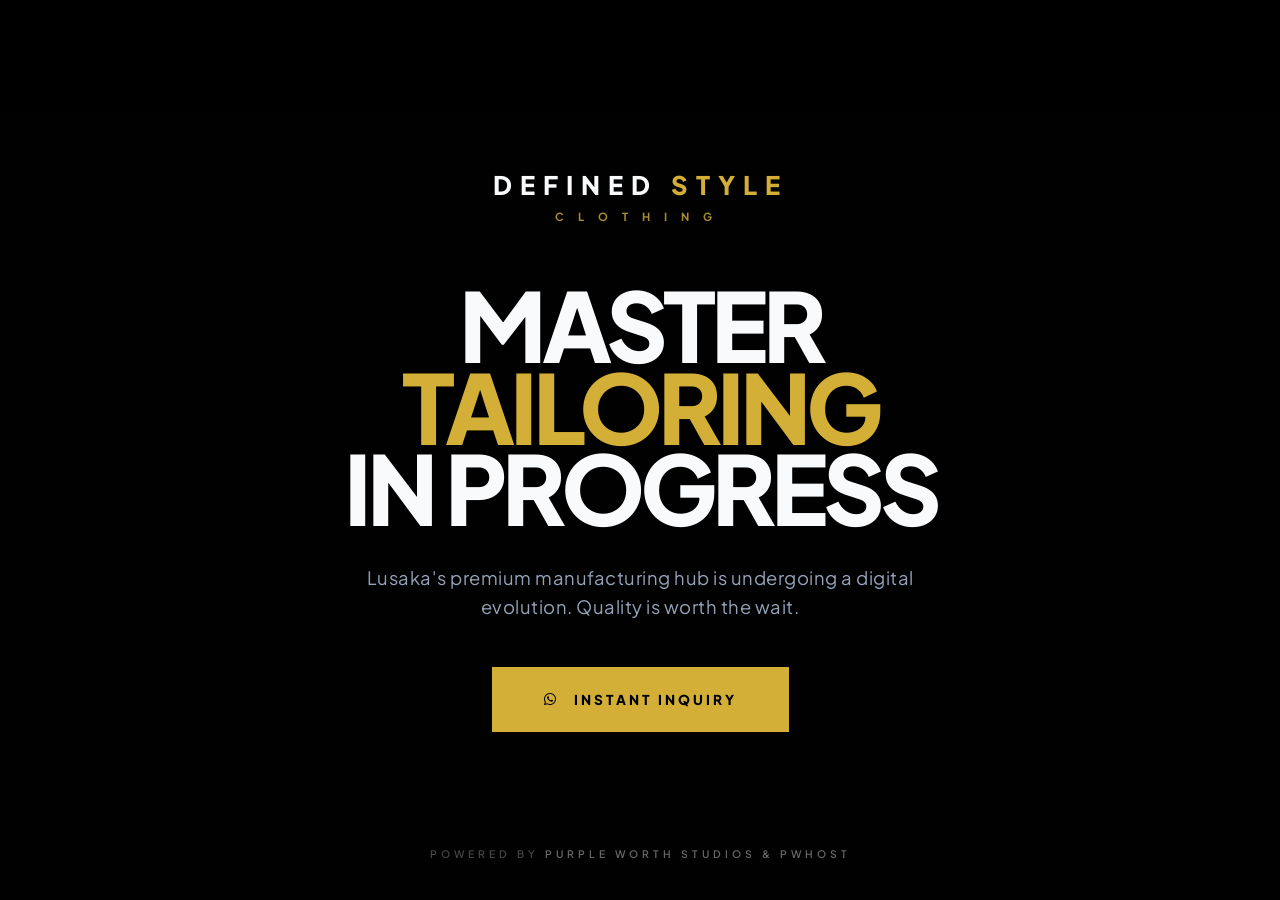
==== index.html @ 93f9aa26 "Launch Coming Soon Page" ====
<!DOCTYPE html>
<html lang="en">
<head>
    <meta charset="UTF-8">
    <meta name="viewport" content="width=device-width, initial-scale=1.0">
    <title>Defined Style Clothing | Industrial Tailoring & Branding</title>
    
    <link href="https://fonts.googleapis.com/css2?family=Plus+Jakarta+Sans:wght@400;700;800&display=swap" rel="stylesheet">
    
    <link rel="stylesheet" href="https://cdnjs.cloudflare.com/ajax/libs/font-awesome/6.0.0/css/all.min.css">
    
    <style>
        :root {
            --dark: #050505;
            --gold: #D4AF37;
            --text: #F8FAFC;
            --accent-red: #E11D48;
        }

        * { margin: 0; padding: 0; box-sizing: border-box; }

        body {
            background-color: var(--dark);
            color: var(--text);
            font-family: 'Plus Jakarta Sans', sans-serif;
            height: 100vh;
            display: flex;
            justify-content: center;
            align-items: center;
            text-align: center;
            position: relative;
            overflow: hidden;
        }

        /* 1. THE INDUSTRIAL BACKGROUND ENGINE */
        .industrial-bg {
            position: absolute;
            top: 0; left: 0; width: 100%; height: 100%;
            /* High-impact industrial machinery visual */
            background: 
                linear-gradient(rgba(5, 5, 5, 0.92), rgba(5, 5, 5, 0.75)), 
                url('https://images.unsplash.com/photo-1581091226825-a6a2a5aee158?q=80&w=2070&auto=format&fit=crop'); 
            background-size: cover;
            background-position: center;
            z-index: -2;
            filter: grayscale(100%) contrast(110%);
            animation: panEffect 30s infinite alternate linear;
        }

        /* Subtle Blueprint Grid Texture */
        body::after {
            content: "";
            position: absolute;
            top: 0; left: 0; width: 100%; height: 100%;
            background-image: radial-gradient(rgba(212, 175, 55, 0.15) 0.5px, transparent 0.5px);
            background-size: 40px 40px;
            z-index: -1;
            pointer-events: none;
        }

        @keyframes panEffect {
            from { transform: scale(1) translate(0, 0); }
            to { transform: scale(1.1) translate(-1%, -1%); }
        }

        /* 2. THE CONTENT BOX */
        .content { 
            padding: 40px; 
            z-index: 10; 
            max-width: 900px;
            animation: fadeIn 1.5s ease-out;
        }

        @keyframes fadeIn {
            from { opacity: 0; transform: translateY(20px); }
            to { opacity: 1; transform: translateY(0); }
        }

        /* 3. THE BRAND LOGO LOCKUP */
        .brand-header {
            margin-bottom: 60px;
            display: flex;
            flex-direction: column;
            align-items: center;
        }

        .text-logo {
            font-size: 1.6rem;
            font-weight: 800;
            letter-spacing: 8px;
            text-transform: uppercase;
            color: var(--text);
        }

        .text-logo span { color: var(--gold); }

        .sub-label {
            font-size: 0.7rem;
            letter-spacing: 14px;
            color: var(--gold);
            text-transform: uppercase;
            font-weight: 700;
            margin-top: 8px;
            opacity: 0.8;
        }

        /* 4. THE INDUSTRIAL HEADLINE */
        h1 {
            font-size: clamp(2.8rem, 11vw, 6rem);
            font-weight: 900;
            line-height: 0.85;
            letter-spacing: -5px;
            margin-bottom: 35px;
            text-transform: uppercase;
        }

        .highlight { color: var(--gold); }

        p.description {
            color: #94a3b8;
            font-size: 1.15rem;
            margin-bottom: 45px;
            max-width: 550px;
            margin-inline: auto;
            letter-spacing: 0.5px;
            line-height: 1.6;
        }

        /* 5. THE CTA BUTTON */
        .btn-whatsapp {
            padding: 22px 50px;
            background-color: var(--gold);
            color: #000;
            text-decoration: none;
            font-weight: 900;
            text-transform: uppercase;
            letter-spacing: 3px;
            font-size: 0.85rem;
            display: inline-flex;
            align-items: center;
            gap: 15px;
            transition: 0.4s cubic-bezier(0.2, 1, 0.3, 1);
            border: 2px solid var(--gold);
        }

        .btn-whatsapp:hover {
            transform: translateY(-10px);
            background-color: transparent;
            color: var(--gold);
            box-shadow: 0 20px 40px rgba(212, 175, 55, 0.15);
        }

        /* FOOTER CREDIT */
        .footer-tag {
            position: absolute;
            bottom: 40px;
            font-size: 0.65rem;
            color: #444;
            letter-spacing: 4px;
            text-transform: uppercase;
            font-weight: 600;
        }

        .footer-tag span { color: #666; }
    </style>
</head>
<body>

    <div class="industrial-bg"></div>

    <div class="content">
        <div class="brand-header">
            <h2 class="text-logo">DEFINED <span>STYLE</span></h2>
            <p class="sub-label">CLOTHING</p>
        </div>
        
        <h1>MASTER <br> <span class="highlight">TAILORING</span> <br> IN PROGRESS</h1>
        
        <p class="description">
            Lusaka's premium manufacturing hub is undergoing a digital evolution. 
            Quality is worth the wait.
        </p>
        
        <a href="https://wa.me/260974373245?text=Hello%20DSC,%20I%20am%20inquiring%20about%20your%20manufacturing%20services." class="btn-whatsapp">
            <i class="fab fa-whatsapp"></i> Instant Inquiry
        </a>
    </div>

    <p class="footer-tag">Powered by <span>Purple Worth Studios & Pwhost</span></p>

</body>
</html>
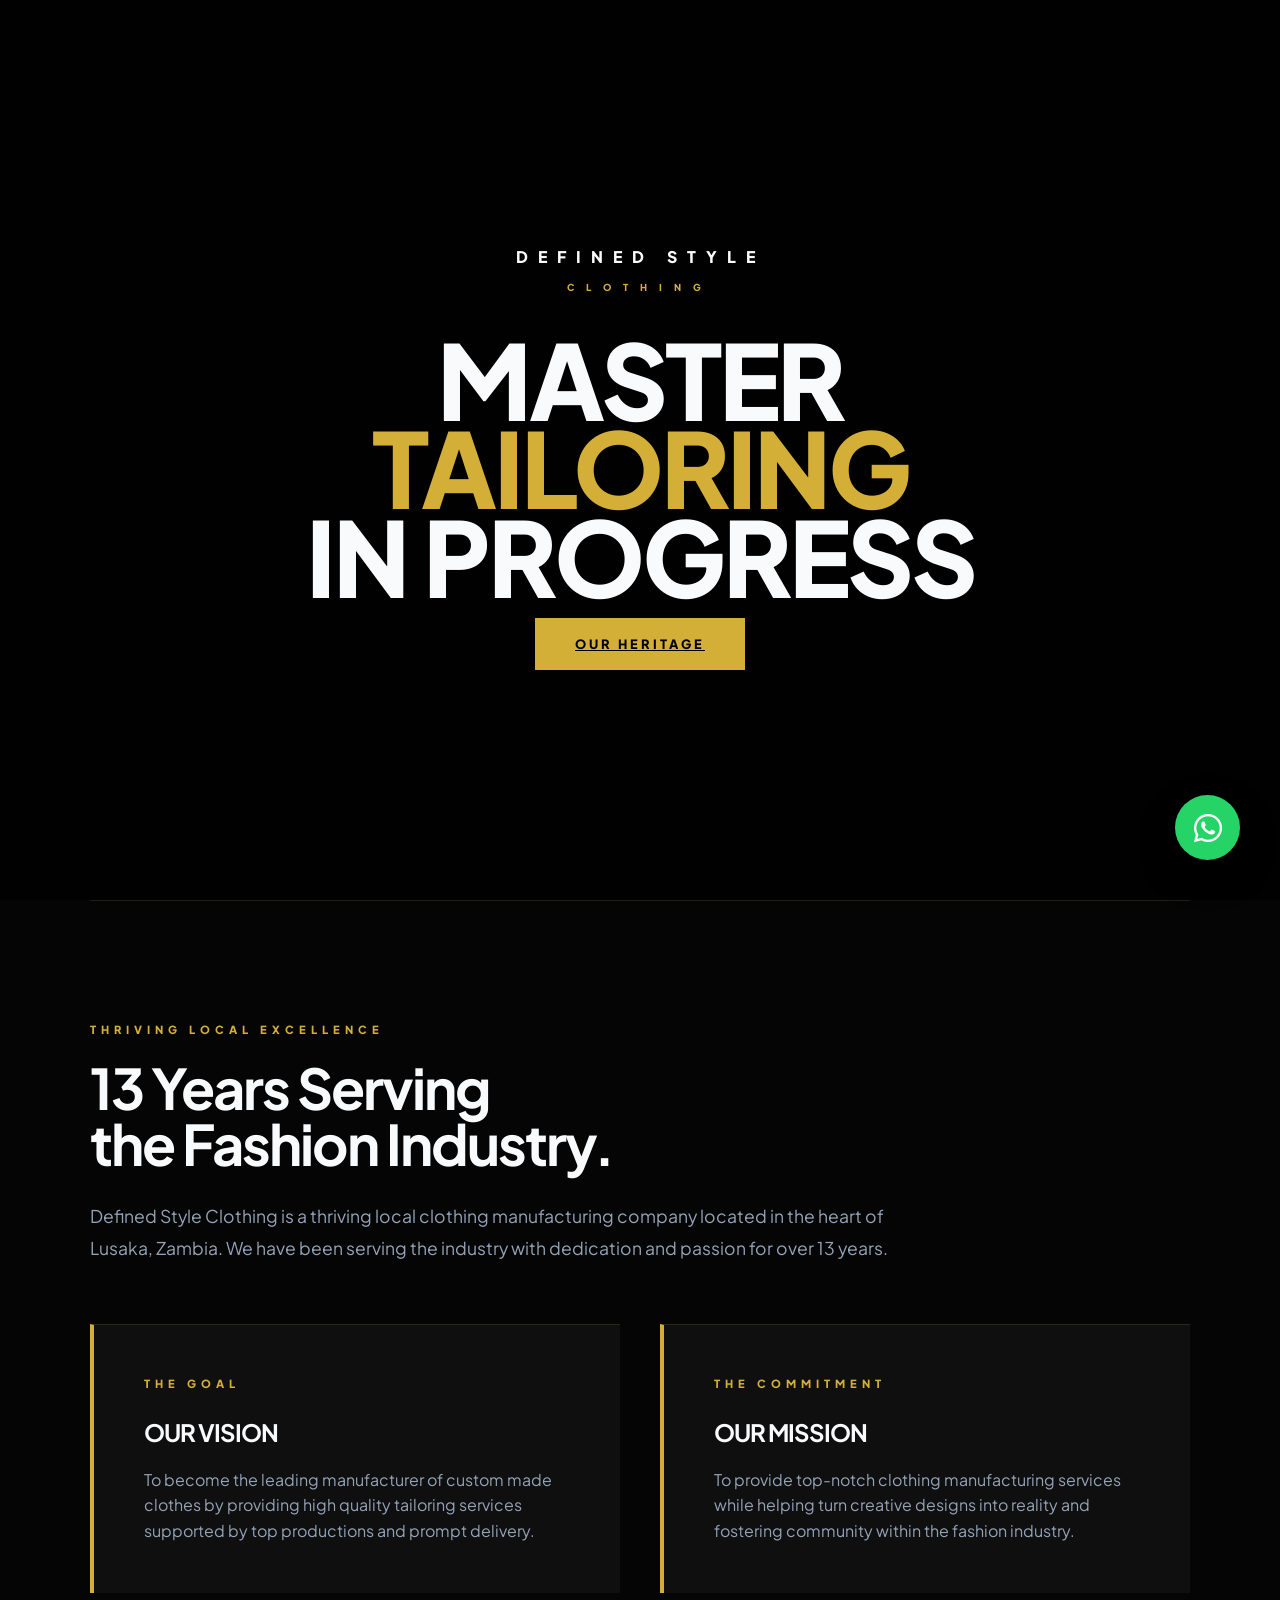
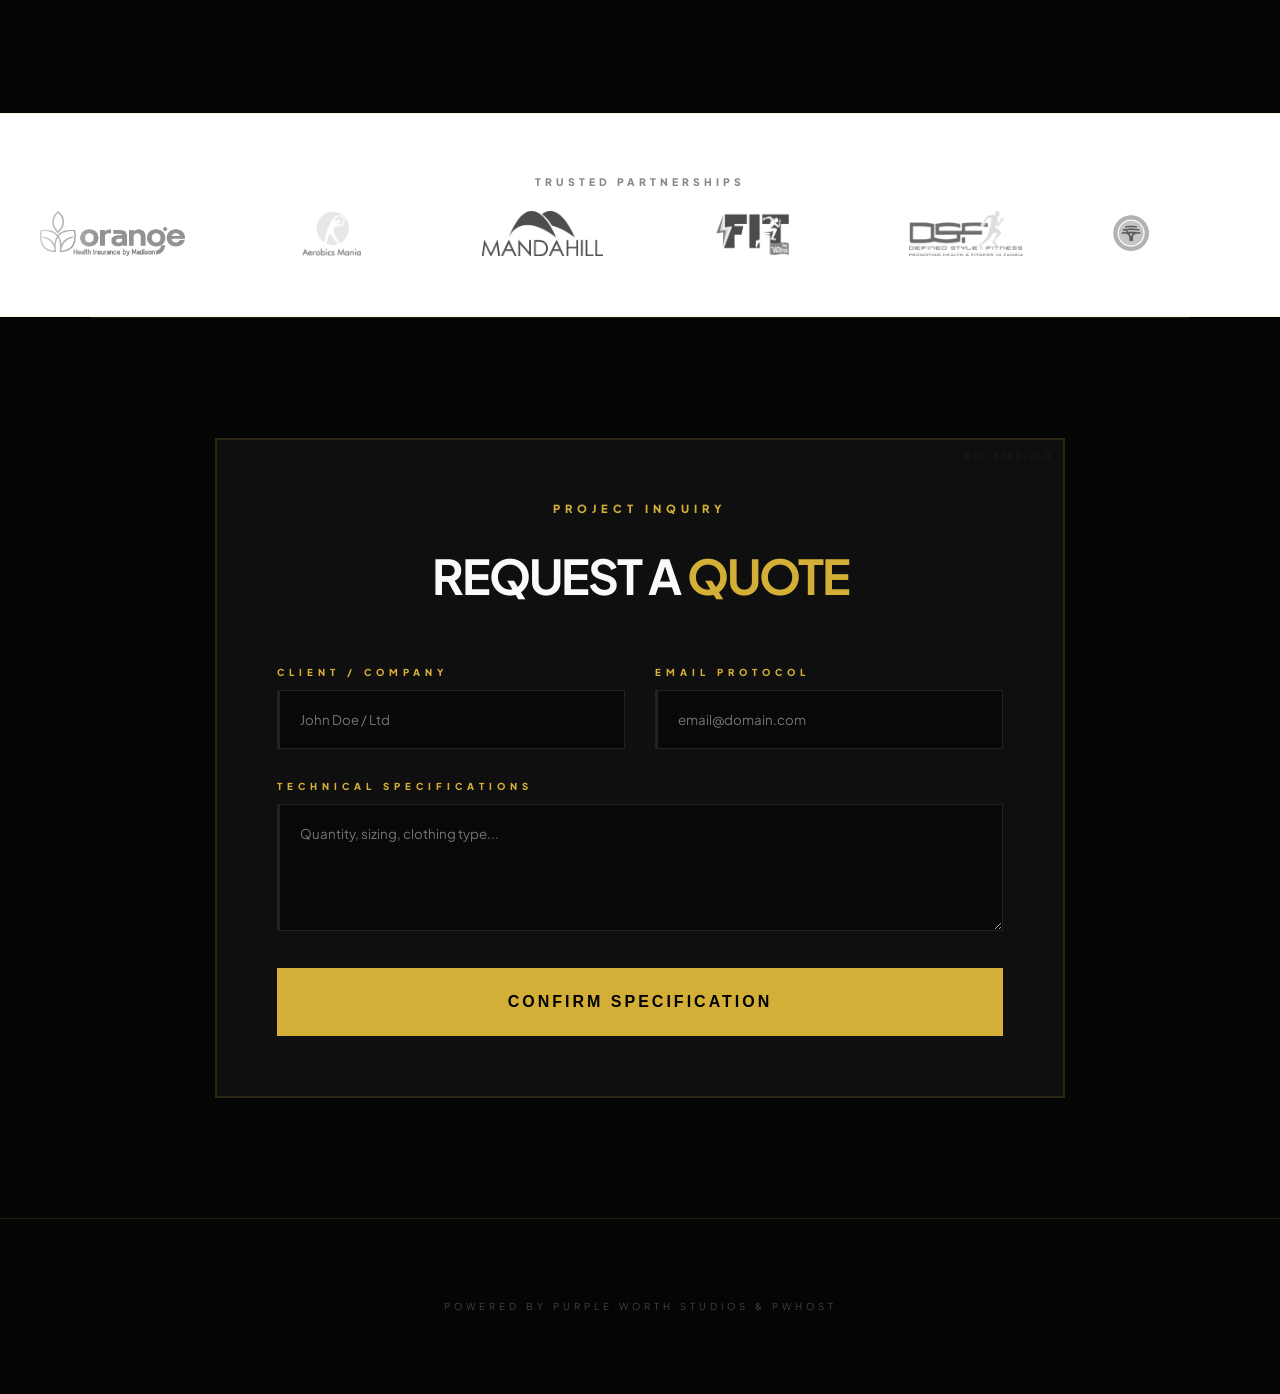
==== commit 4072aa77: "Finalized premium hero, white logo marquee, and responsive form" ====
--- a/index.html
+++ b/index.html
@@ -12,181 +12,192 @@
     <style>
         :root {
             --dark: #050505;
+            --surface: #0f0f0f;
             --gold: #D4AF37;
             --text: #F8FAFC;
-            --accent-red: #E11D48;
-        }
-
-        * { margin: 0; padding: 0; box-sizing: border-box; }
-
-        body {
-            background-color: var(--dark);
-            color: var(--text);
-            font-family: 'Plus Jakarta Sans', sans-serif;
-            height: 100vh;
-            display: flex;
-            justify-content: center;
-            align-items: center;
-            text-align: center;
+            --border: rgba(212, 175, 55, 0.15);
+        }
+
+        /* --- RESET & BASE --- */
+        * { margin: 0; padding: 0; box-sizing: border-box; scroll-behavior: smooth; }
+        body { 
+            background-color: var(--dark); 
+            color: var(--text); 
+            font-family: 'Plus Jakarta Sans', sans-serif; 
+            line-height: 1.6; 
+            overflow-x: hidden; 
+        }
+
+        .container { width: 90%; max-width: 1100px; margin: 0 auto; }
+
+        /* --- PREMIUM HERO --- */
+        .hero { 
+            height: 100vh; 
+            display: flex; 
+            justify-content: center; 
+            align-items: center; 
+            text-align: center; 
+            position: relative; 
+            overflow: hidden;
+            padding: 20px;
+        }
+
+        .industrial-bg { 
+            position: absolute; top: 0; left: 0; width: 100%; height: 100%; 
+            background: linear-gradient(rgba(5, 5, 5, 0.85), rgba(5, 5, 5, 0.75)), 
+                        url('https://images.unsplash.com/photo-1581091226825-a6a2a5aee158?q=80&w=2070&auto=format&fit=crop'); 
+            background-size: cover; background-position: center; z-index: -2; 
+            filter: grayscale(100%) contrast(120%);
+            animation: panEffect 20s infinite alternate linear;
+        }
+
+        @keyframes panEffect { from { transform: scale(1); } to { transform: scale(1.1); } }
+
+        .hero::after {
+            content: ""; position: absolute; top: 0; left: 0; width: 100%; height: 100%;
+            background-image: radial-gradient(rgba(212, 175, 55, 0.1) 0.5px, transparent 0.5px);
+            background-size: 30px 30px; z-index: -1;
+        }
+
+        .hero h1 { 
+            font-size: clamp(2.8rem, 12vw, 6.5rem); 
+            font-weight: 900; letter-spacing: -3px; line-height: 0.85; text-transform: uppercase; margin-bottom: 30px; 
+        }
+
+        /* --- SECTIONS --- */
+        .section { padding: clamp(80px, 15vh, 120px) 0; border-top: 1px solid var(--border); }
+        .gold-tag { color: var(--gold); font-weight: 800; letter-spacing: 5px; text-transform: uppercase; font-size: 0.7rem; display: block; margin-bottom: 20px; }
+
+        /* --- VISION CARDS --- */
+        .vision-grid { display: grid; grid-template-columns: repeat(auto-fit, minmax(300px, 1fr)); gap: 40px; margin-top: 60px; }
+        .vision-card { background: var(--surface); padding: 50px; border-left: 4px solid var(--gold); border-top: 1px solid var(--border); }
+        .vision-card h3 { font-size: 1.5rem; text-transform: uppercase; margin-bottom: 15px; letter-spacing: -1px; }
+
+        /* --- WHITE INFINITE SCROLL STRIP --- */
+        .client-strip { 
+            padding: 60px 0; 
+            background: #FFFFFF; 
+            border-top: 1px solid var(--border);
+            border-bottom: 1px solid var(--border);
+            overflow: hidden; 
             position: relative;
-            overflow: hidden;
-        }
-
-        /* 1. THE INDUSTRIAL BACKGROUND ENGINE */
-        .industrial-bg {
-            position: absolute;
-            top: 0; left: 0; width: 100%; height: 100%;
-            /* High-impact industrial machinery visual */
-            background: 
-                linear-gradient(rgba(5, 5, 5, 0.92), rgba(5, 5, 5, 0.75)), 
-                url('https://images.unsplash.com/photo-1581091226825-a6a2a5aee158?q=80&w=2070&auto=format&fit=crop'); 
-            background-size: cover;
-            background-position: center;
-            z-index: -2;
-            filter: grayscale(100%) contrast(110%);
-            animation: panEffect 30s infinite alternate linear;
-        }
-
-        /* Subtle Blueprint Grid Texture */
-        body::after {
-            content: "";
-            position: absolute;
-            top: 0; left: 0; width: 100%; height: 100%;
-            background-image: radial-gradient(rgba(212, 175, 55, 0.15) 0.5px, transparent 0.5px);
-            background-size: 40px 40px;
-            z-index: -1;
-            pointer-events: none;
-        }
-
-        @keyframes panEffect {
-            from { transform: scale(1) translate(0, 0); }
-            to { transform: scale(1.1) translate(-1%, -1%); }
-        }
-
-        /* 2. THE CONTENT BOX */
-        .content { 
-            padding: 40px; 
-            z-index: 10; 
-            max-width: 900px;
-            animation: fadeIn 1.5s ease-out;
-        }
-
-        @keyframes fadeIn {
-            from { opacity: 0; transform: translateY(20px); }
-            to { opacity: 1; transform: translateY(0); }
-        }
-
-        /* 3. THE BRAND LOGO LOCKUP */
-        .brand-header {
-            margin-bottom: 60px;
-            display: flex;
-            flex-direction: column;
-            align-items: center;
-        }
-
-        .text-logo {
-            font-size: 1.6rem;
-            font-weight: 800;
-            letter-spacing: 8px;
-            text-transform: uppercase;
-            color: var(--text);
-        }
-
-        .text-logo span { color: var(--gold); }
-
-        .sub-label {
-            font-size: 0.7rem;
-            letter-spacing: 14px;
-            color: var(--gold);
-            text-transform: uppercase;
-            font-weight: 700;
-            margin-top: 8px;
-            opacity: 0.8;
-        }
-
-        /* 4. THE INDUSTRIAL HEADLINE */
-        h1 {
-            font-size: clamp(2.8rem, 11vw, 6rem);
-            font-weight: 900;
-            line-height: 0.85;
-            letter-spacing: -5px;
-            margin-bottom: 35px;
-            text-transform: uppercase;
-        }
-
-        .highlight { color: var(--gold); }
-
-        p.description {
-            color: #94a3b8;
-            font-size: 1.15rem;
-            margin-bottom: 45px;
-            max-width: 550px;
-            margin-inline: auto;
-            letter-spacing: 0.5px;
-            line-height: 1.6;
-        }
-
-        /* 5. THE CTA BUTTON */
-        .btn-whatsapp {
-            padding: 22px 50px;
-            background-color: var(--gold);
-            color: #000;
-            text-decoration: none;
-            font-weight: 900;
-            text-transform: uppercase;
-            letter-spacing: 3px;
-            font-size: 0.85rem;
-            display: inline-flex;
-            align-items: center;
-            gap: 15px;
-            transition: 0.4s cubic-bezier(0.2, 1, 0.3, 1);
-            border: 2px solid var(--gold);
-        }
-
-        .btn-whatsapp:hover {
-            transform: translateY(-10px);
-            background-color: transparent;
-            color: var(--gold);
-            box-shadow: 0 20px 40px rgba(212, 175, 55, 0.15);
-        }
-
-        /* FOOTER CREDIT */
-        .footer-tag {
-            position: absolute;
-            bottom: 40px;
-            font-size: 0.65rem;
-            color: #444;
-            letter-spacing: 4px;
-            text-transform: uppercase;
-            font-weight: 600;
-        }
-
-        .footer-tag span { color: #666; }
+        }
+
+        .client-strip::before, .client-strip::after {
+            content: ""; position: absolute; top: 0; width: 100px; height: 100%; z-index: 2; pointer-events: none;
+        }
+        .client-strip::before { left: 0; background: linear-gradient(to right, #FFFFFF, transparent); }
+        .client-strip::after { right: 0; background: linear-gradient(to left, #FFFFFF, transparent); }
+
+        .scroll-track { display: flex; width: calc(250px * 8); animation: scroll 25s linear infinite; align-items: center; }
+        .scroll-track img { height: 45px; width: 200px; object-fit: contain; margin: 0 40px; filter: grayscale(100%) opacity(0.7); transition: 0.3s ease; }
+        .scroll-track img:hover { filter: grayscale(0%) opacity(1); transform: scale(1.1); }
+
+        @keyframes scroll {
+            0% { transform: translateX(0); }
+            100% { transform: translateX(calc(-250px * 4)); }
+        }
+
+        /* --- THE ELITE FORM --- */
+        .form-card { background: var(--surface); padding: clamp(30px, 5vw, 60px); border: 2px solid var(--border); max-width: 850px; margin: 0 auto; position: relative; }
+        .form-grid { display: grid; grid-template-columns: repeat(auto-fit, minmax(280px, 1fr)); gap: 30px; margin-bottom: 30px; }
+        
+        input, textarea { width: 100%; background: #080808; border: 1px solid #222; border-left: 3px solid #222; padding: 20px; color: white; font-family: inherit; transition: 0.3s; outline: none; }
+        input:focus, textarea:focus { border-left-color: var(--gold); background: #111; }
+
+        .btn-gold { width: 100%; padding: 25px; background: var(--gold); color: #000; font-weight: 900; text-transform: uppercase; border: none; cursor: pointer; letter-spacing: 3px; font-size: 1rem; transition: 0.3s; }
+        .btn-gold:hover { background: #fff; transform: translateY(-5px); }
+
+        /* --- FLOATING ELEMENTS --- */
+        .whatsapp-float { position: fixed; bottom: 40px; right: 40px; background: #25d366; color: white; width: 65px; height: 65px; border-radius: 50%; display: flex; justify-content: center; align-items: center; font-size: 32px; z-index: 100; box-shadow: 0 15px 35px rgba(0,0,0,0.4); text-decoration: none; }
+
+        @media (max-width: 768px) {
+            .hero h1 { letter-spacing: -1px; }
+            .whatsapp-float { bottom: 20px; right: 20px; width: 55px; height: 55px; font-size: 26px; }
+            .client-strip::before, .client-strip::after { width: 50px; }
+        }
     </style>
 </head>
 <body>
 
-    <div class="industrial-bg"></div>
-
-    <div class="content">
-        <div class="brand-header">
-            <h2 class="text-logo">DEFINED <span>STYLE</span></h2>
-            <p class="sub-label">CLOTHING</p>
-        </div>
-        
-        <h1>MASTER <br> <span class="highlight">TAILORING</span> <br> IN PROGRESS</h1>
-        
-        <p class="description">
-            Lusaka's premium manufacturing hub is undergoing a digital evolution. 
-            Quality is worth the wait.
-        </p>
-        
-        <a href="https://wa.me/260974373245?text=Hello%20DSC,%20I%20am%20inquiring%20about%20your%20manufacturing%20services." class="btn-whatsapp">
-            <i class="fab fa-whatsapp"></i> Instant Inquiry
-        </a>
+    <a href="https://wa.me/260974373245" class="whatsapp-float" target="_blank"><i class="fab fa-whatsapp"></i></a>
+
+    <header class="hero">
+        <div class="industrial-bg"></div>
+        <div class="hero-content">
+            <div style="font-weight: 800; letter-spacing: 10px; text-transform: uppercase; margin-bottom: 10px;">DEFINED <span>STYLE</span></div>
+            <p style="letter-spacing: 12px; font-size: 0.6rem; color: var(--gold); margin-bottom: 40px; font-weight: 800;">CLOTHING</p>
+            <h1>MASTER <br> <span style="color:var(--gold)">TAILORING</span> <br> IN PROGRESS</h1>
+            <a href="#about" class="btn-gold" style="width: auto; padding: 18px 40px; font-size: 0.8rem;">Our Heritage</a>
+        </div>
+    </header>
+
+    <section id="about" class="section container">
+        <div style="max-width: 850px;">
+            <span class="gold-tag">Thriving Local Excellence</span>
+            <h2 style="font-size: clamp(2.5rem, 8vw, 3.5rem); letter-spacing: -2px; line-height: 1; margin-bottom: 30px;">13 Years Serving <br> the Fashion Industry.</h2>
+            <p style="color: #94a3b8; font-size: 1.1rem; line-height: 1.8;">Defined Style Clothing is a thriving local clothing manufacturing company located in the heart of Lusaka, Zambia. We have been serving the industry with dedication and passion for over 13 years.</p>
+        </div>
+        <div class="vision-grid">
+            <div class="vision-card">
+                <span class="gold-tag">The Goal</span>
+                <h3>Our Vision</h3>
+                <p style="color: #94a3b8;">To become the leading manufacturer of custom made clothes by providing high quality tailoring services supported by top productions and prompt delivery.</p>
+            </div>
+            <div class="vision-card">
+                <span class="gold-tag">The Commitment</span>
+                <h3>Our Mission</h3>
+                <p style="color: #94a3b8;">To provide top-notch clothing manufacturing services while helping turn creative designs into reality and fostering community within the fashion industry.</p>
+            </div>
+        </div>
+    </section>
+
+    <div class="client-strip">
+        <span style="color: #888; text-align: center; display: block; font-size: 0.65rem; letter-spacing: 4px; text-transform: uppercase; font-weight: 800; margin-bottom: 20px;">Trusted Partnerships</span>
+        <div class="scroll-track">
+            <img src="assets/logo-orange.png" alt="ORANGE">
+            <img src="assets/logo-aerobics.png" alt="Aerobics Mania">
+            <img src="assets/logo-mandahill.png" alt="Mandahill Mall">
+            <img src="assets/logo-fitbyvatra.png" alt="Fit by Vatra">
+            <img src="assets/logo-dsf.png" alt="Defined Style Fitness">
+            <img src="assets/logo-fnb.png" alt="FNB">
+            <img src="assets/logo-zanaco.png" alt="Zanaco">
+            <img src="assets/logo-absa.png" alt="ABSA">
+            <img src="assets/logo-zma.png" alt="Zambia Medical Association">
+        </div>
     </div>
 
-    <p class="footer-tag">Powered by <span>Purple Worth Studios & Pwhost</span></p>
+    <section id="contact" class="section container">
+        <div class="form-card">
+            <div style="position: absolute; top: 10px; right: 10px; font-size: 0.5rem; color: #222; letter-spacing: 2px;">DSC-SPEC-V1.0</div>
+            <div style="text-align: center; margin-bottom: 50px;">
+                <span class="gold-tag">Project Inquiry</span>
+                <h2 style="font-size: clamp(2rem, 8vw, 3rem); letter-spacing: -2px;">REQUEST A <span style="color: var(--gold);">QUOTE</span></h2>
+            </div>
+
+            <form action="https://formspree.io/f/YOUR_ID" method="POST" onsubmit="window.open('https://wa.me/260974373245?text=Hello,%20I%20just%20sent%20a%20technical%20quote%20request.', '_blank');">
+                <div class="form-grid">
+                    <div class="input-group">
+                        <label class="gold-tag" style="margin-bottom: 10px; font-size: 0.6rem;">Client / Company</label>
+                        <input type="text" name="name" placeholder="John Doe / Ltd" required>
+                    </div>
+                    <div class="input-group">
+                        <label class="gold-tag" style="margin-bottom: 10px; font-size: 0.6rem;">Email Protocol</label>
+                        <input type="email" name="email" placeholder="email@domain.com" required>
+                    </div>
+                </div>
+                <div class="input-group" style="margin-bottom: 30px;">
+                    <label class="gold-tag" style="margin-bottom: 10px; font-size: 0.6rem;">Technical Specifications</label>
+                    <textarea name="message" rows="5" placeholder="Quantity, sizing, clothing type..." required></textarea>
+                </div>
+                <button type="submit" class="btn-gold">Confirm Specification</button>
+            </form>
+        </div>
+    </section>
+
+    <footer style="padding: 80px 0; text-align: center; font-size: 0.6rem; color: #444; letter-spacing: 4px; text-transform: uppercase; border-top: 1px solid var(--border);">
+        Powered by Purple Worth Studios & Pwhost
+    </footer>
 
 </body>
 </html>
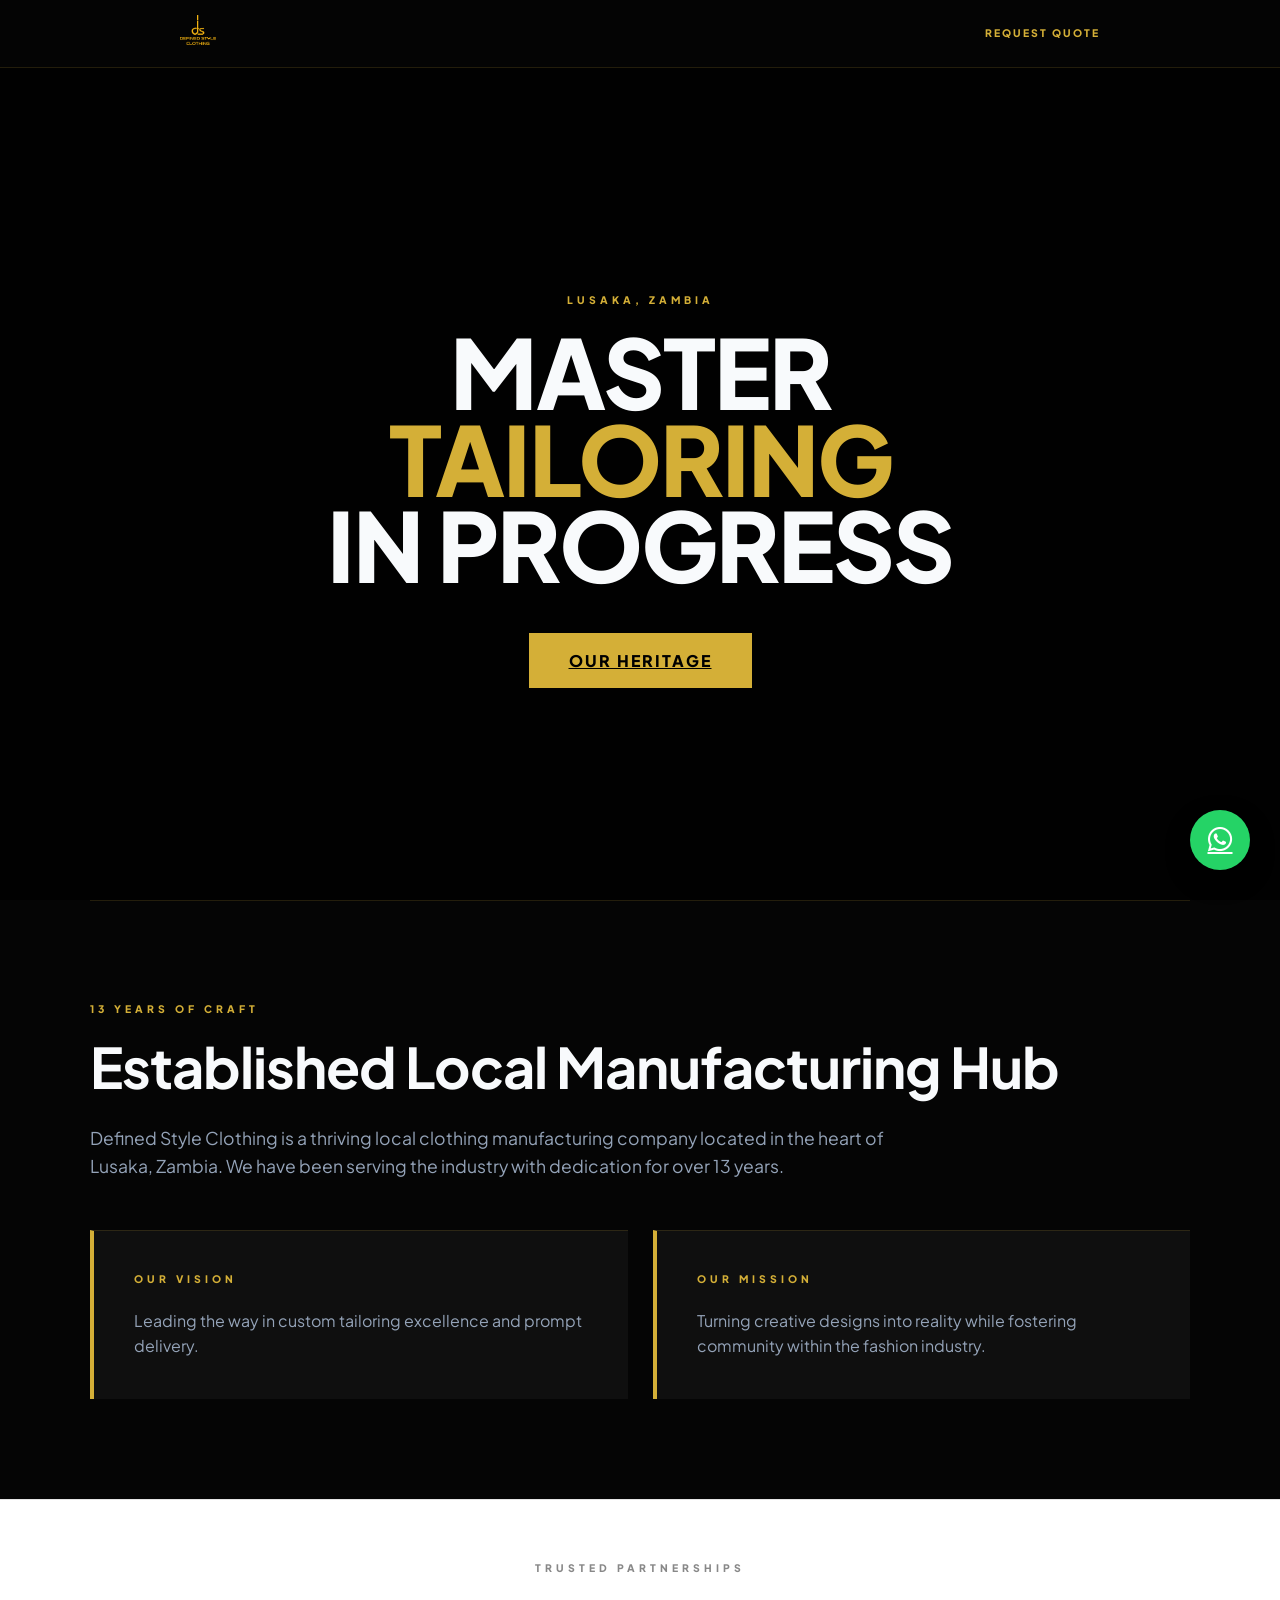
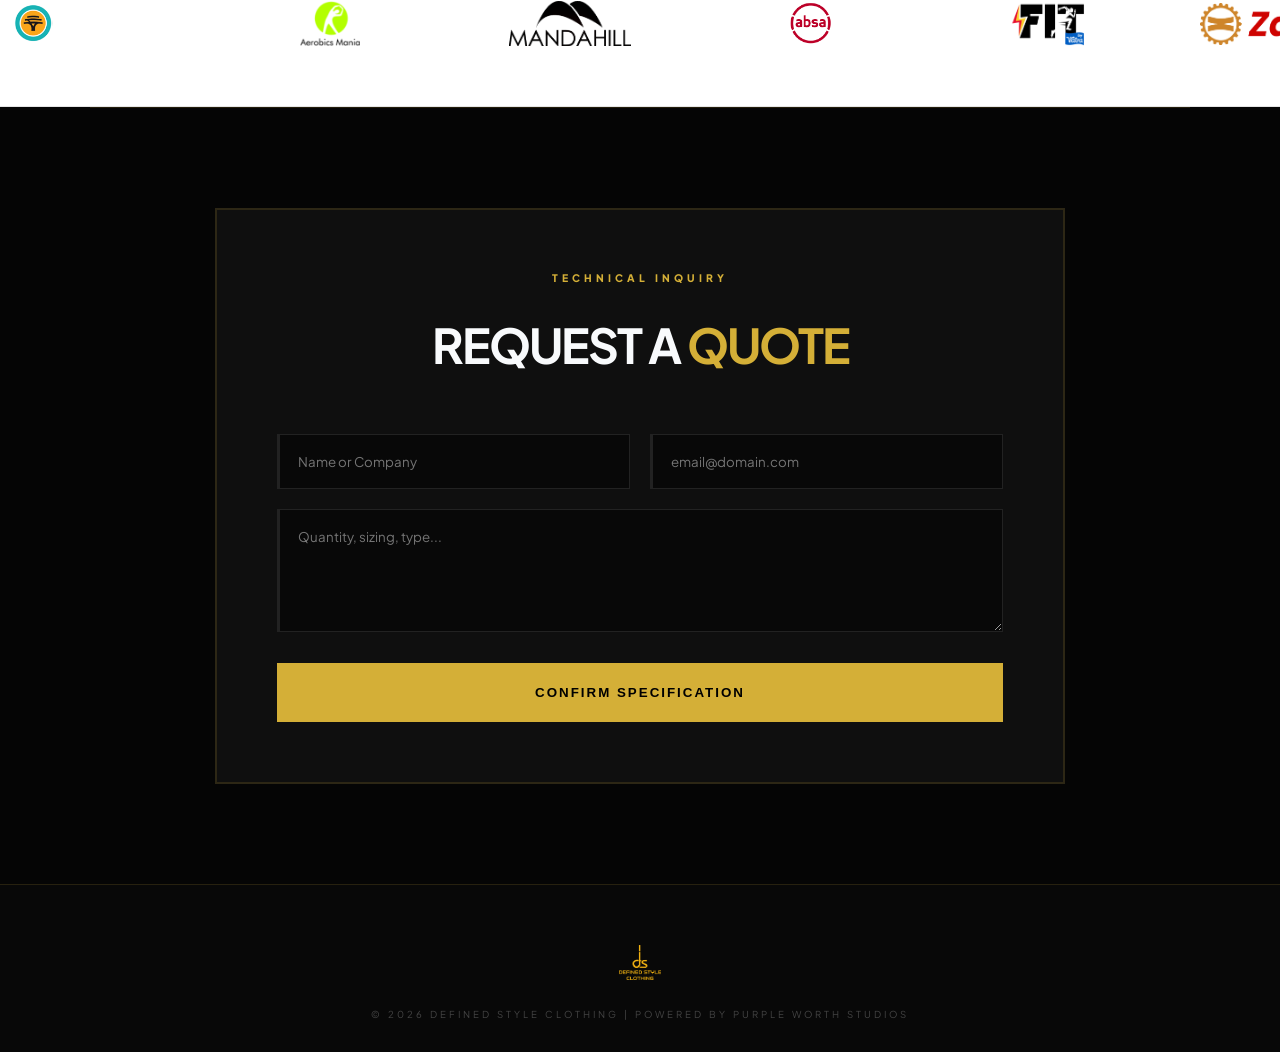
==== commit 3a493515: "Finalized premium hero, white logo marquee, and responsive form" ====
--- a/index.html
+++ b/index.html
@@ -2,23 +2,26 @@
 <html lang="en">
 <head>
     <meta charset="UTF-8">
-    <meta name="viewport" content="width=device-width, initial-scale=1.0">
+    <meta name="viewport" content="width=device-width, initial-scale=1.0, maximum-scale=1.0, user-scalable=no">
     <title>Defined Style Clothing | Industrial Tailoring & Branding</title>
     
     <link href="https://fonts.googleapis.com/css2?family=Plus+Jakarta+Sans:wght@400;700;800&display=swap" rel="stylesheet">
-    
     <link rel="stylesheet" href="https://cdnjs.cloudflare.com/ajax/libs/font-awesome/6.0.0/css/all.min.css">
     
     <style>
-        :root {
-            --dark: #050505;
-            --surface: #0f0f0f;
-            --gold: #D4AF37;
-            --text: #F8FAFC;
-            --border: rgba(212, 175, 55, 0.15);
+        :root { 
+            --dark: #050505; 
+            --surface: #0f0f0f; 
+            --gold: #D4AF37; 
+            --text: #F8FAFC; 
+            --border: rgba(212, 175, 55, 0.15); 
+            --side-pad: 7%; /* The 'Breathing Room' Variable */
+            --logo-width: 180px;
+            --logo-gap: 60px;
+            --total-logos: 8;
         }
 
-        /* --- RESET & BASE --- */
+        /* --- BASE --- */
         * { margin: 0; padding: 0; box-sizing: border-box; scroll-behavior: smooth; }
         body { 
             background-color: var(--dark); 
@@ -26,177 +29,170 @@
             font-family: 'Plus Jakarta Sans', sans-serif; 
             line-height: 1.6; 
             overflow-x: hidden; 
+            width: 100%;
         }
 
-        .container { width: 90%; max-width: 1100px; margin: 0 auto; }
-
-        /* --- PREMIUM HERO --- */
-        .hero { 
-            height: 100vh; 
-            display: flex; 
-            justify-content: center; 
-            align-items: center; 
-            text-align: center; 
-            position: relative; 
-            overflow: hidden;
-            padding: 20px;
+        .container { 
+            width: 100%; 
+            max-width: 1100px; 
+            margin: 0 auto; 
+            padding: 0 var(--side-pad); 
         }
 
+        /* --- HEADER --- */
+        nav {
+            position: fixed; top: 0; left: 0; width: 100%; z-index: 1000;
+            padding: 15px 0; background: rgba(5, 5, 5, 0.9); backdrop-filter: blur(15px);
+            border-bottom: 1px solid var(--border);
+        }
+        .nav-content { display: flex; justify-content: space-between; align-items: center; }
+        .nav-logo img { height: 30px; width: auto; }
+
+        /* --- HERO --- */
+        .hero { 
+            height: 100vh; display: flex; justify-content: center; align-items: center; text-align: center; position: relative; overflow: hidden; padding-top: 80px;
+        }
         .industrial-bg { 
             position: absolute; top: 0; left: 0; width: 100%; height: 100%; 
-            background: linear-gradient(rgba(5, 5, 5, 0.85), rgba(5, 5, 5, 0.75)), 
-                        url('https://images.unsplash.com/photo-1581091226825-a6a2a5aee158?q=80&w=2070&auto=format&fit=crop'); 
+            background: linear-gradient(rgba(5, 5, 5, 0.8), rgba(5, 5, 5, 0.7)), 
+                        url('https://images.unsplash.com/photo-1673786586360-19e8f8acb53f?q=80&w=870&auto=format&fit=crop'); 
             background-size: cover; background-position: center; z-index: -2; 
-            filter: grayscale(100%) contrast(120%);
-            animation: panEffect 20s infinite alternate linear;
+            filter: contrast(115%); animation: panEffect 25s infinite alternate ease-in-out;
         }
-
         @keyframes panEffect { from { transform: scale(1); } to { transform: scale(1.1); } }
 
-        .hero::after {
-            content: ""; position: absolute; top: 0; left: 0; width: 100%; height: 100%;
-            background-image: radial-gradient(rgba(212, 175, 55, 0.1) 0.5px, transparent 0.5px);
-            background-size: 30px 30px; z-index: -1;
-        }
-
         .hero h1 { 
-            font-size: clamp(2.8rem, 12vw, 6.5rem); 
-            font-weight: 900; letter-spacing: -3px; line-height: 0.85; text-transform: uppercase; margin-bottom: 30px; 
+            font-size: clamp(2.2rem, 10vw, 6rem); 
+            font-weight: 900; letter-spacing: -2px; line-height: 0.9; text-transform: uppercase; margin-bottom: 25px; 
         }
 
         /* --- SECTIONS --- */
-        .section { padding: clamp(80px, 15vh, 120px) 0; border-top: 1px solid var(--border); }
-        .gold-tag { color: var(--gold); font-weight: 800; letter-spacing: 5px; text-transform: uppercase; font-size: 0.7rem; display: block; margin-bottom: 20px; }
+        .section { padding: 100px 0; border-top: 1px solid var(--border); }
+        .gold-tag { color: var(--gold); font-weight: 800; letter-spacing: 4px; text-transform: uppercase; font-size: 0.65rem; display: block; margin-bottom: 20px; }
 
-        /* --- VISION CARDS --- */
-        .vision-grid { display: grid; grid-template-columns: repeat(auto-fit, minmax(300px, 1fr)); gap: 40px; margin-top: 60px; }
-        .vision-card { background: var(--surface); padding: 50px; border-left: 4px solid var(--gold); border-top: 1px solid var(--border); }
-        .vision-card h3 { font-size: 1.5rem; text-transform: uppercase; margin-bottom: 15px; letter-spacing: -1px; }
-
-        /* --- WHITE INFINITE SCROLL STRIP --- */
+        /* --- FULL-WIDTH WHITE MARQUEE --- */
         .client-strip { 
-            padding: 60px 0; 
-            background: #FFFFFF; 
-            border-top: 1px solid var(--border);
-            border-bottom: 1px solid var(--border);
-            overflow: hidden; 
-            position: relative;
+            padding: 60px 0; background: #FFFFFF; overflow: hidden; position: relative; 
+            width: 100vw; left: 50%; right: 50%; margin-left: -50vw; margin-right: -50vw;
+            border-top: 1px solid rgba(0,0,0,0.1); border-bottom: 1px solid rgba(0,0,0,0.1);
+        }
+        .scroll-track { 
+            display: flex; 
+            width: calc((var(--logo-width) + var(--logo-gap)) * (var(--total-logos) * 2)); 
+            animation: scroll 30s linear infinite; 
+            align-items: center;
+        }
+        .scroll-track img { 
+            width: var(--logo-width); margin-right: var(--logo-gap); height: 45px; object-fit: contain; flex-shrink: 0;
+        }
+        @keyframes scroll {
+            0% { transform: translateX(0); }
+            100% { transform: translateX(calc(-1 * (var(--logo-width) + var(--logo-gap)) * var(--total-logos))); }
         }
 
-        .client-strip::before, .client-strip::after {
-            content: ""; position: absolute; top: 0; width: 100px; height: 100%; z-index: 2; pointer-events: none;
-        }
-        .client-strip::before { left: 0; background: linear-gradient(to right, #FFFFFF, transparent); }
-        .client-strip::after { right: 0; background: linear-gradient(to left, #FFFFFF, transparent); }
+        /* --- CARDS & FORM --- */
+        .vision-grid { display: grid; grid-template-columns: repeat(auto-fit, minmax(280px, 1fr)); gap: 25px; margin-top: 50px; }
+        .vision-card { background: var(--surface); padding: 40px; border-left: 4px solid var(--gold); border-top: 1px solid var(--border); }
 
-        .scroll-track { display: flex; width: calc(250px * 8); animation: scroll 25s linear infinite; align-items: center; }
-        .scroll-track img { height: 45px; width: 200px; object-fit: contain; margin: 0 40px; filter: grayscale(100%) opacity(0.7); transition: 0.3s ease; }
-        .scroll-track img:hover { filter: grayscale(0%) opacity(1); transform: scale(1.1); }
+        .form-card { background: var(--surface); padding: clamp(30px, 6vw, 60px); border: 2px solid var(--border); max-width: 850px; margin: 0 auto; }
+        .form-grid { display: grid; grid-template-columns: repeat(auto-fit, minmax(240px, 1fr)); gap: 20px; margin-bottom: 20px; }
+        
+        input, textarea { width: 100%; background: #080808; border: 1px solid #222; border-left: 3px solid #222; padding: 18px; color: white; font-family: inherit; outline: none; }
+        .btn-gold { width: 100%; padding: 22px; background: var(--gold); color: #000; font-weight: 900; text-transform: uppercase; border: none; cursor: pointer; letter-spacing: 2px; }
 
-        @keyframes scroll {
-            0% { transform: translateX(0); }
-            100% { transform: translateX(calc(-250px * 4)); }
-        }
-
-        /* --- THE ELITE FORM --- */
-        .form-card { background: var(--surface); padding: clamp(30px, 5vw, 60px); border: 2px solid var(--border); max-width: 850px; margin: 0 auto; position: relative; }
-        .form-grid { display: grid; grid-template-columns: repeat(auto-fit, minmax(280px, 1fr)); gap: 30px; margin-bottom: 30px; }
-        
-        input, textarea { width: 100%; background: #080808; border: 1px solid #222; border-left: 3px solid #222; padding: 20px; color: white; font-family: inherit; transition: 0.3s; outline: none; }
-        input:focus, textarea:focus { border-left-color: var(--gold); background: #111; }
-
-        .btn-gold { width: 100%; padding: 25px; background: var(--gold); color: #000; font-weight: 900; text-transform: uppercase; border: none; cursor: pointer; letter-spacing: 3px; font-size: 1rem; transition: 0.3s; }
-        .btn-gold:hover { background: #fff; transform: translateY(-5px); }
-
-        /* --- FLOATING ELEMENTS --- */
-        .whatsapp-float { position: fixed; bottom: 40px; right: 40px; background: #25d366; color: white; width: 65px; height: 65px; border-radius: 50%; display: flex; justify-content: center; align-items: center; font-size: 32px; z-index: 100; box-shadow: 0 15px 35px rgba(0,0,0,0.4); text-decoration: none; }
+        /* --- FOOTER --- */
+        footer { background: #080808; padding: 60px 0 30px; border-top: 1px solid var(--border); text-align: center; }
+        .whatsapp-float { position: fixed; bottom: 30px; right: 30px; background: #25d366; color: white; width: 60px; height: 60px; border-radius: 50%; display: flex; justify-content: center; align-items: center; font-size: 28px; z-index: 1000; box-shadow: 0 10px 25px rgba(0,0,0,0.4); }
 
         @media (max-width: 768px) {
+            .section { padding: 80px 0; }
             .hero h1 { letter-spacing: -1px; }
-            .whatsapp-float { bottom: 20px; right: 20px; width: 55px; height: 55px; font-size: 26px; }
-            .client-strip::before, .client-strip::after { width: 50px; }
         }
     </style>
 </head>
 <body>
 
+    <nav>
+        <div class="container nav-content">
+            <div class="nav-logo"><img src="assets/logo-main.png" alt="Defined Style"></div>
+            <a href="#contact" style="color: var(--gold); text-decoration: none; font-weight: 800; font-size: 0.65rem; letter-spacing: 2px; text-transform: uppercase;">Request Quote</a>
+        </div>
+    </nav>
+
     <a href="https://wa.me/260974373245" class="whatsapp-float" target="_blank"><i class="fab fa-whatsapp"></i></a>
 
     <header class="hero">
         <div class="industrial-bg"></div>
-        <div class="hero-content">
-            <div style="font-weight: 800; letter-spacing: 10px; text-transform: uppercase; margin-bottom: 10px;">DEFINED <span>STYLE</span></div>
-            <p style="letter-spacing: 12px; font-size: 0.6rem; color: var(--gold); margin-bottom: 40px; font-weight: 800;">CLOTHING</p>
+        <div class="hero-content container">
+            <span class="gold-tag">Lusaka, Zambia</span>
             <h1>MASTER <br> <span style="color:var(--gold)">TAILORING</span> <br> IN PROGRESS</h1>
-            <a href="#about" class="btn-gold" style="width: auto; padding: 18px 40px; font-size: 0.8rem;">Our Heritage</a>
+            <a href="#about" class="btn-gold" style="width: auto; display: inline-block; padding: 15px 40px; margin-top: 20px;">Our Heritage</a>
         </div>
     </header>
 
     <section id="about" class="section container">
-        <div style="max-width: 850px;">
-            <span class="gold-tag">Thriving Local Excellence</span>
-            <h2 style="font-size: clamp(2.5rem, 8vw, 3.5rem); letter-spacing: -2px; line-height: 1; margin-bottom: 30px;">13 Years Serving <br> the Fashion Industry.</h2>
-            <p style="color: #94a3b8; font-size: 1.1rem; line-height: 1.8;">Defined Style Clothing is a thriving local clothing manufacturing company located in the heart of Lusaka, Zambia. We have been serving the industry with dedication and passion for over 13 years.</p>
-        </div>
+        <span class="gold-tag">13 Years of Craft</span>
+        <h2 style="font-size: clamp(2.2rem, 8vw, 3.5rem); letter-spacing: -1px; line-height: 1; margin-bottom: 30px;">Established Local Manufacturing Hub</h2>
+        <p style="color: #94a3b8; font-size: 1.1rem; max-width: 800px;">Defined Style Clothing is a thriving local clothing manufacturing company located in the heart of Lusaka, Zambia. We have been serving the industry with dedication for over 13 years.</p>
+        
         <div class="vision-grid">
             <div class="vision-card">
-                <span class="gold-tag">The Goal</span>
-                <h3>Our Vision</h3>
-                <p style="color: #94a3b8;">To become the leading manufacturer of custom made clothes by providing high quality tailoring services supported by top productions and prompt delivery.</p>
+                <span class="gold-tag">Our Vision</span>
+                <p style="color: #94a3b8;">Leading the way in custom tailoring excellence and prompt delivery.</p>
             </div>
             <div class="vision-card">
-                <span class="gold-tag">The Commitment</span>
-                <h3>Our Mission</h3>
-                <p style="color: #94a3b8;">To provide top-notch clothing manufacturing services while helping turn creative designs into reality and fostering community within the fashion industry.</p>
+                <span class="gold-tag">Our Mission</span>
+                <p style="color: #94a3b8;">Turning creative designs into reality while fostering community within the fashion industry.</p>
             </div>
         </div>
     </section>
 
     <div class="client-strip">
-        <span style="color: #888; text-align: center; display: block; font-size: 0.65rem; letter-spacing: 4px; text-transform: uppercase; font-weight: 800; margin-bottom: 20px;">Trusted Partnerships</span>
+        <span style="color: #888; text-align: center; display: block; font-size: 0.65rem; letter-spacing: 4px; text-transform: uppercase; font-weight: 800; margin-bottom: 25px;">Trusted Partnerships</span>
         <div class="scroll-track">
-            <img src="assets/logo-orange.png" alt="ORANGE">
-            <img src="assets/logo-aerobics.png" alt="Aerobics Mania">
-            <img src="assets/logo-mandahill.png" alt="Mandahill Mall">
-            <img src="assets/logo-fitbyvatra.png" alt="Fit by Vatra">
-            <img src="assets/logo-dsf.png" alt="Defined Style Fitness">
             <img src="assets/logo-fnb.png" alt="FNB">
+            <img src="assets/logo-aerobics.png" alt="Aerobics">
+            <img src="assets/logo-mandahill.png" alt="Mandahill">
+            <img src="assets/logo-absa.png" alt="Absa">
+            <img src="assets/logo-fitbyvatra.png" alt="Fit By Vatra">
             <img src="assets/logo-zanaco.png" alt="Zanaco">
-            <img src="assets/logo-absa.png" alt="ABSA">
-            <img src="assets/logo-zma.png" alt="Zambia Medical Association">
+            <img src="assets/logo-orange.png" alt="Orange">
+            <img src="assets/logo-mfinance.png" alt="Mfinance">
+            <img src="assets/logo-fnb.png" alt="FNB">
+            <img src="assets/logo-aerobics.png" alt="Aerobics">
+            <img src="assets/logo-mandahill.png" alt="Mandahill">
+            <img src="assets/logo-absa.png" alt="Absa">
+            <img src="assets/logo-fitbyvatra.png" alt="Fit By Vatra">
+            <img src="assets/logo-zanaco.png" alt="Zanaco">
+            <img src="assets/logo-orange.png" alt="Orange">
+            <img src="assets/logo-mfinance.png" alt="Mfinance">
         </div>
     </div>
 
     <section id="contact" class="section container">
         <div class="form-card">
-            <div style="position: absolute; top: 10px; right: 10px; font-size: 0.5rem; color: #222; letter-spacing: 2px;">DSC-SPEC-V1.0</div>
             <div style="text-align: center; margin-bottom: 50px;">
-                <span class="gold-tag">Project Inquiry</span>
+                <span class="gold-tag">Technical Inquiry</span>
                 <h2 style="font-size: clamp(2rem, 8vw, 3rem); letter-spacing: -2px;">REQUEST A <span style="color: var(--gold);">QUOTE</span></h2>
             </div>
-
             <form action="https://formspree.io/f/YOUR_ID" method="POST" onsubmit="window.open('https://wa.me/260974373245?text=Hello,%20I%20just%20sent%20a%20technical%20quote%20request.', '_blank');">
                 <div class="form-grid">
-                    <div class="input-group">
-                        <label class="gold-tag" style="margin-bottom: 10px; font-size: 0.6rem;">Client / Company</label>
-                        <input type="text" name="name" placeholder="John Doe / Ltd" required>
-                    </div>
-                    <div class="input-group">
-                        <label class="gold-tag" style="margin-bottom: 10px; font-size: 0.6rem;">Email Protocol</label>
-                        <input type="email" name="email" placeholder="email@domain.com" required>
-                    </div>
+                    <input type="text" name="name" placeholder="Name or Company" required>
+                    <input type="email" name="email" placeholder="email@domain.com" required>
                 </div>
-                <div class="input-group" style="margin-bottom: 30px;">
-                    <label class="gold-tag" style="margin-bottom: 10px; font-size: 0.6rem;">Technical Specifications</label>
-                    <textarea name="message" rows="5" placeholder="Quantity, sizing, clothing type..." required></textarea>
-                </div>
+                <textarea name="message" rows="5" placeholder="Quantity, sizing, type..." required style="margin-bottom: 25px;"></textarea>
                 <button type="submit" class="btn-gold">Confirm Specification</button>
             </form>
         </div>
     </section>
 
-    <footer style="padding: 80px 0; text-align: center; font-size: 0.6rem; color: #444; letter-spacing: 4px; text-transform: uppercase; border-top: 1px solid var(--border);">
-        Powered by Purple Worth Studios & Pwhost
+    <footer>
+        <div class="container">
+            <img src="assets/logo-main.png" alt="Defined Style" style="height: 35px; margin-bottom: 20px;">
+            <p style="color: #444; font-size: 0.6rem; letter-spacing: 3px; text-transform: uppercase;">
+                © 2026 DEFINED STYLE CLOTHING | POWERED BY PURPLE WORTH STUDIOS
+            </p>
+        </div>
     </footer>
 
 </body>
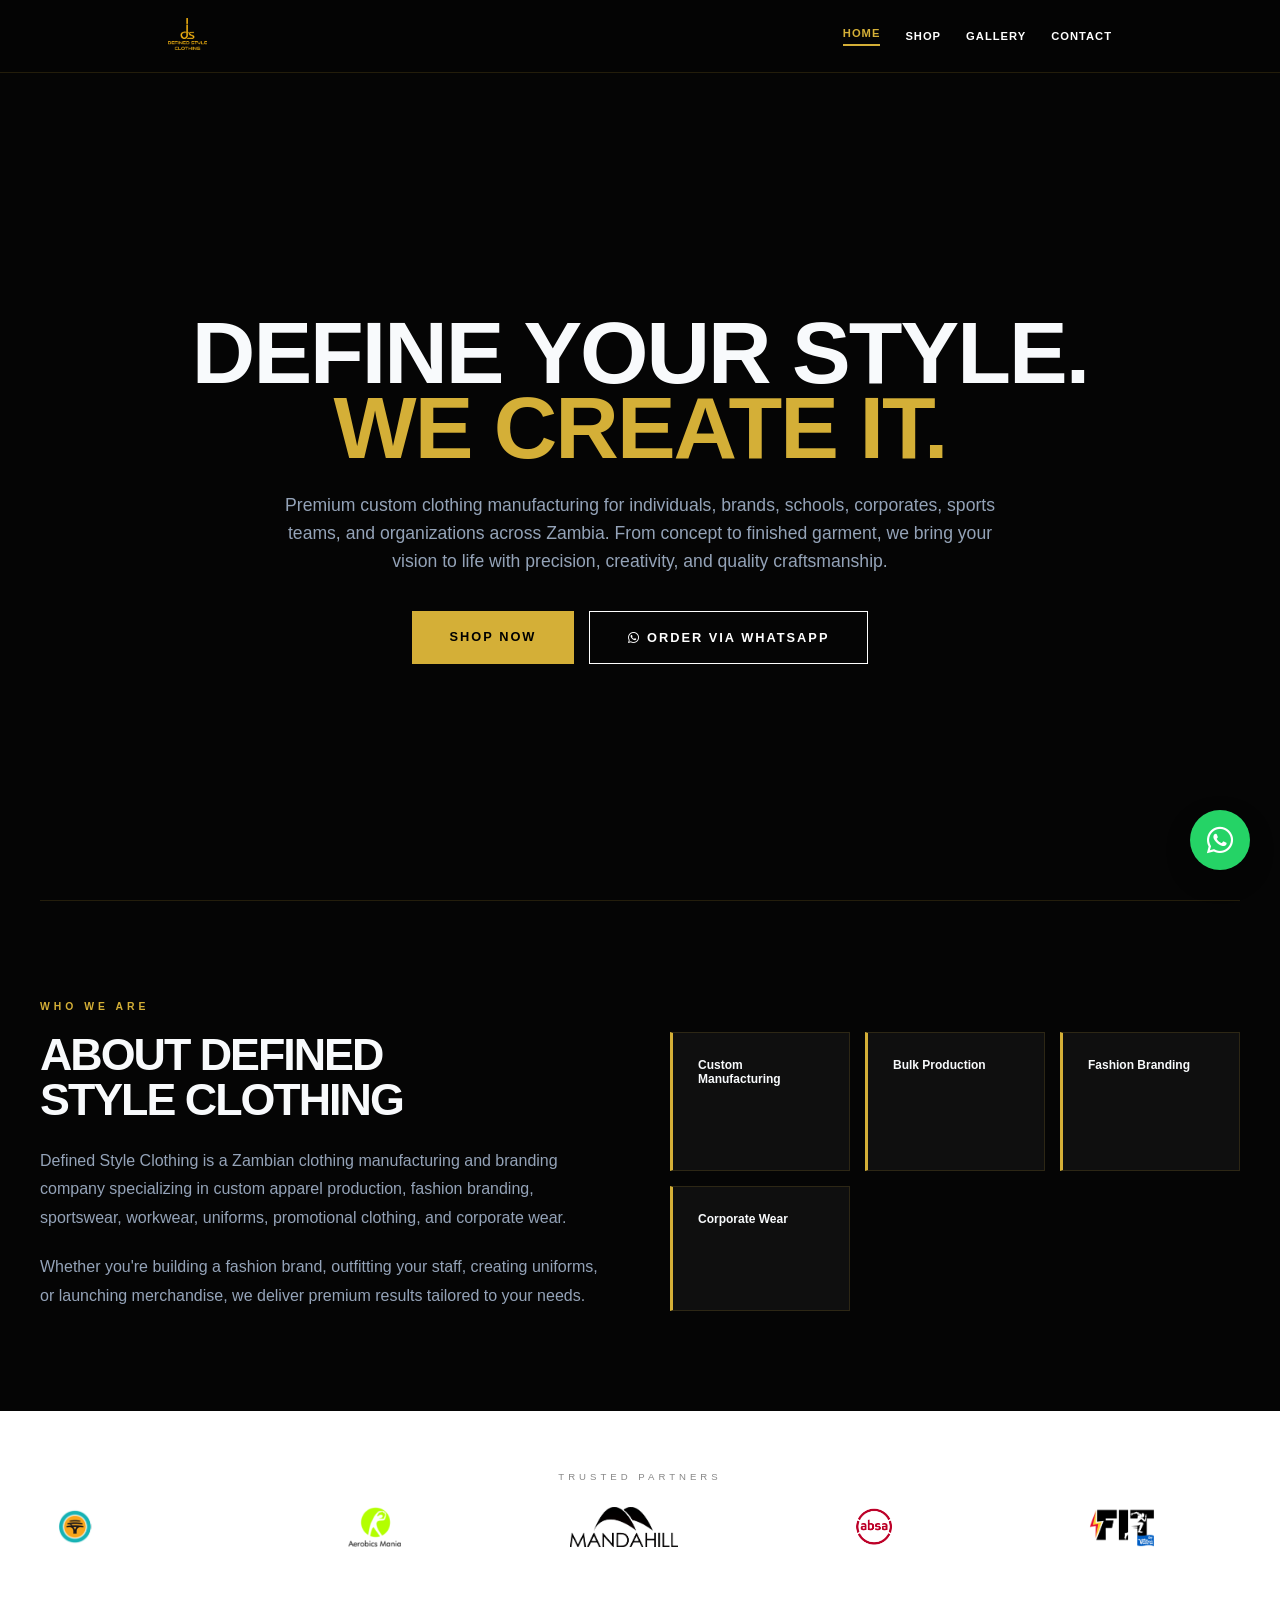
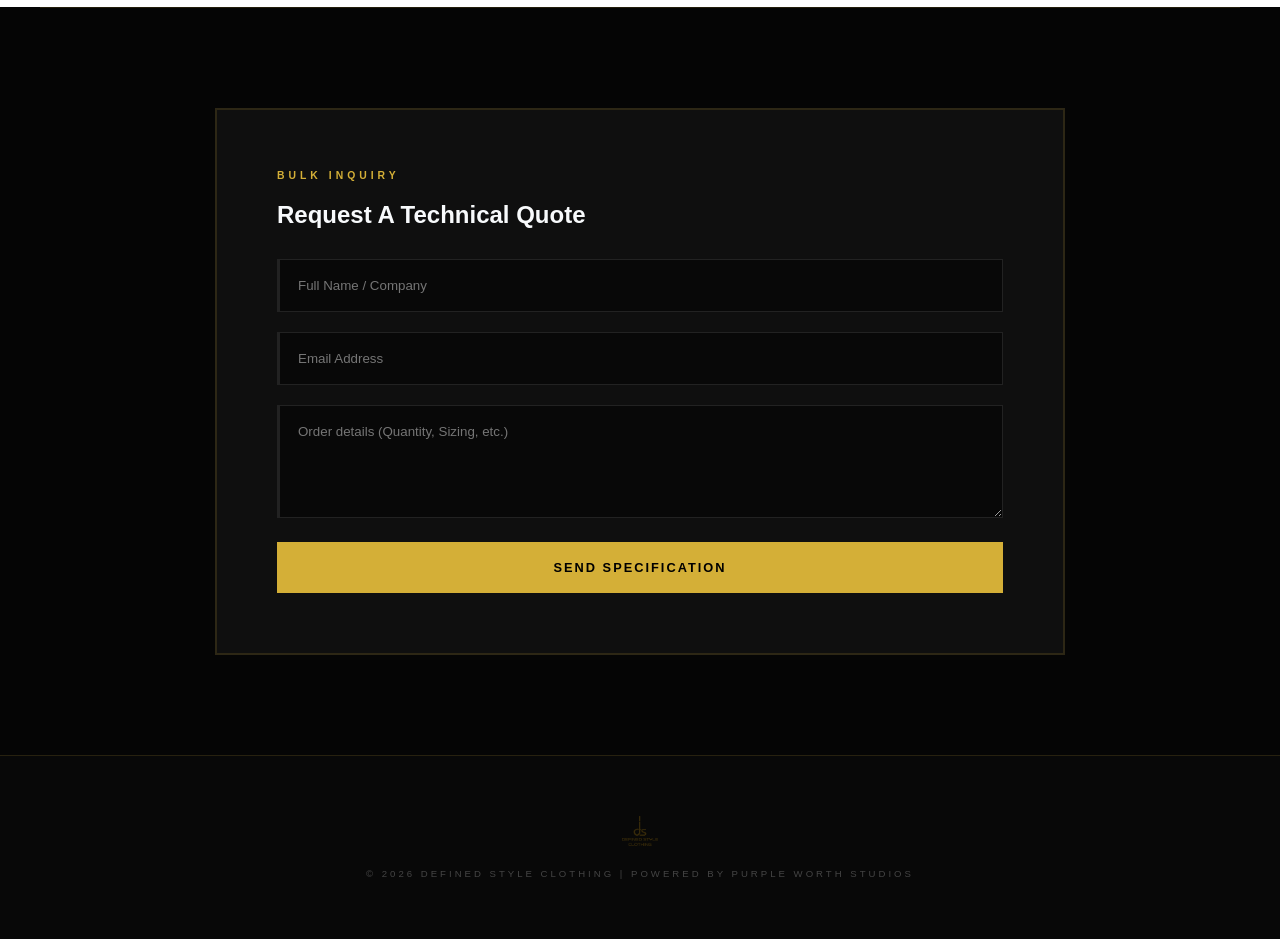
==== commit 71391f1f: "Launch multi-page architecture with centralized CSS and JS" ====
--- a/index.html
+++ b/index.html
@@ -3,197 +3,63 @@
 <head>
     <meta charset="UTF-8">
     <meta name="viewport" content="width=device-width, initial-scale=1.0, maximum-scale=1.0, user-scalable=no">
-    <title>Defined Style Clothing | Industrial Tailoring & Branding</title>
+    <title>Defined Style Clothing | Industrial Manufacturing & Branding</title>
     
-    <link href="https://fonts.googleapis.com/css2?family=Plus+Jakarta+Sans:wght@400;700;800&display=swap" rel="stylesheet">
+    <link rel="stylesheet" href="style.css">
     <link rel="stylesheet" href="https://cdnjs.cloudflare.com/ajax/libs/font-awesome/6.0.0/css/all.min.css">
-    
-    <style>
-        :root { 
-            --dark: #050505; 
-            --surface: #0f0f0f; 
-            --gold: #D4AF37; 
-            --text: #F8FAFC; 
-            --border: rgba(212, 175, 55, 0.15); 
-            --side-pad: 7%; /* The 'Breathing Room' Variable */
-            --logo-width: 180px;
-            --logo-gap: 60px;
-            --total-logos: 8;
-        }
-
-        /* --- BASE --- */
-        * { margin: 0; padding: 0; box-sizing: border-box; scroll-behavior: smooth; }
-        body { 
-            background-color: var(--dark); 
-            color: var(--text); 
-            font-family: 'Plus Jakarta Sans', sans-serif; 
-            line-height: 1.6; 
-            overflow-x: hidden; 
-            width: 100%;
-        }
-
-        .container { 
-            width: 100%; 
-            max-width: 1100px; 
-            margin: 0 auto; 
-            padding: 0 var(--side-pad); 
-        }
-
-        /* --- HEADER --- */
-        nav {
-            position: fixed; top: 0; left: 0; width: 100%; z-index: 1000;
-            padding: 15px 0; background: rgba(5, 5, 5, 0.9); backdrop-filter: blur(15px);
-            border-bottom: 1px solid var(--border);
-        }
-        .nav-content { display: flex; justify-content: space-between; align-items: center; }
-        .nav-logo img { height: 30px; width: auto; }
-
-        /* --- HERO --- */
-        .hero { 
-            height: 100vh; display: flex; justify-content: center; align-items: center; text-align: center; position: relative; overflow: hidden; padding-top: 80px;
-        }
-        .industrial-bg { 
-            position: absolute; top: 0; left: 0; width: 100%; height: 100%; 
-            background: linear-gradient(rgba(5, 5, 5, 0.8), rgba(5, 5, 5, 0.7)), 
-                        url('https://images.unsplash.com/photo-1673786586360-19e8f8acb53f?q=80&w=870&auto=format&fit=crop'); 
-            background-size: cover; background-position: center; z-index: -2; 
-            filter: contrast(115%); animation: panEffect 25s infinite alternate ease-in-out;
-        }
-        @keyframes panEffect { from { transform: scale(1); } to { transform: scale(1.1); } }
-
-        .hero h1 { 
-            font-size: clamp(2.2rem, 10vw, 6rem); 
-            font-weight: 900; letter-spacing: -2px; line-height: 0.9; text-transform: uppercase; margin-bottom: 25px; 
-        }
-
-        /* --- SECTIONS --- */
-        .section { padding: 100px 0; border-top: 1px solid var(--border); }
-        .gold-tag { color: var(--gold); font-weight: 800; letter-spacing: 4px; text-transform: uppercase; font-size: 0.65rem; display: block; margin-bottom: 20px; }
-
-        /* --- FULL-WIDTH WHITE MARQUEE --- */
-        .client-strip { 
-            padding: 60px 0; background: #FFFFFF; overflow: hidden; position: relative; 
-            width: 100vw; left: 50%; right: 50%; margin-left: -50vw; margin-right: -50vw;
-            border-top: 1px solid rgba(0,0,0,0.1); border-bottom: 1px solid rgba(0,0,0,0.1);
-        }
-        .scroll-track { 
-            display: flex; 
-            width: calc((var(--logo-width) + var(--logo-gap)) * (var(--total-logos) * 2)); 
-            animation: scroll 30s linear infinite; 
-            align-items: center;
-        }
-        .scroll-track img { 
-            width: var(--logo-width); margin-right: var(--logo-gap); height: 45px; object-fit: contain; flex-shrink: 0;
-        }
-        @keyframes scroll {
-            0% { transform: translateX(0); }
-            100% { transform: translateX(calc(-1 * (var(--logo-width) + var(--logo-gap)) * var(--total-logos))); }
-        }
-
-        /* --- CARDS & FORM --- */
-        .vision-grid { display: grid; grid-template-columns: repeat(auto-fit, minmax(280px, 1fr)); gap: 25px; margin-top: 50px; }
-        .vision-card { background: var(--surface); padding: 40px; border-left: 4px solid var(--gold); border-top: 1px solid var(--border); }
-
-        .form-card { background: var(--surface); padding: clamp(30px, 6vw, 60px); border: 2px solid var(--border); max-width: 850px; margin: 0 auto; }
-        .form-grid { display: grid; grid-template-columns: repeat(auto-fit, minmax(240px, 1fr)); gap: 20px; margin-bottom: 20px; }
-        
-        input, textarea { width: 100%; background: #080808; border: 1px solid #222; border-left: 3px solid #222; padding: 18px; color: white; font-family: inherit; outline: none; }
-        .btn-gold { width: 100%; padding: 22px; background: var(--gold); color: #000; font-weight: 900; text-transform: uppercase; border: none; cursor: pointer; letter-spacing: 2px; }
-
-        /* --- FOOTER --- */
-        footer { background: #080808; padding: 60px 0 30px; border-top: 1px solid var(--border); text-align: center; }
-        .whatsapp-float { position: fixed; bottom: 30px; right: 30px; background: #25d366; color: white; width: 60px; height: 60px; border-radius: 50%; display: flex; justify-content: center; align-items: center; font-size: 28px; z-index: 1000; box-shadow: 0 10px 25px rgba(0,0,0,0.4); }
-
-        @media (max-width: 768px) {
-            .section { padding: 80px 0; }
-            .hero h1 { letter-spacing: -1px; }
-        }
-    </style>
+    <script src="main.js" defer></script>
 </head>
 <body>
 
-    <nav>
-        <div class="container nav-content">
-            <div class="nav-logo"><img src="assets/logo-main.png" alt="Defined Style"></div>
-            <a href="#contact" style="color: var(--gold); text-decoration: none; font-weight: 800; font-size: 0.65rem; letter-spacing: 2px; text-transform: uppercase;">Request Quote</a>
-        </div>
-    </nav>
-
-    <a href="https://wa.me/260974373245" class="whatsapp-float" target="_blank"><i class="fab fa-whatsapp"></i></a>
-
     <header class="hero">
         <div class="industrial-bg"></div>
-        <div class="hero-content container">
-            <span class="gold-tag">Lusaka, Zambia</span>
-            <h1>MASTER <br> <span style="color:var(--gold)">TAILORING</span> <br> IN PROGRESS</h1>
-            <a href="#about" class="btn-gold" style="width: auto; display: inline-block; padding: 15px 40px; margin-top: 20px;">Our Heritage</a>
+        <div class="container">
+            <h1>DEFINE YOUR STYLE.<br><span style="color:var(--gold)">WE CREATE IT.</span></h1>
+            <p>Premium custom clothing manufacturing for individuals, brands, schools, corporates, sports teams, and organizations across Zambia. From concept to finished garment, we bring your vision to life with precision, creativity, and quality craftsmanship.</p>
+            <div style="display: flex; gap: 15px; justify-content: center; flex-wrap: wrap;">
+                <a href="shop.html" class="btn btn-gold">Shop Now</a>
+                <a href="https://wa.me/260974373245" class="btn btn-outline"><i class="fab fa-whatsapp"></i> Order via WhatsApp</a>
+            </div>
         </div>
     </header>
 
     <section id="about" class="section container">
-        <span class="gold-tag">13 Years of Craft</span>
-        <h2 style="font-size: clamp(2.2rem, 8vw, 3.5rem); letter-spacing: -1px; line-height: 1; margin-bottom: 30px;">Established Local Manufacturing Hub</h2>
-        <p style="color: #94a3b8; font-size: 1.1rem; max-width: 800px;">Defined Style Clothing is a thriving local clothing manufacturing company located in the heart of Lusaka, Zambia. We have been serving the industry with dedication for over 13 years.</p>
-        
-        <div class="vision-grid">
-            <div class="vision-card">
-                <span class="gold-tag">Our Vision</span>
-                <p style="color: #94a3b8;">Leading the way in custom tailoring excellence and prompt delivery.</p>
+        <span class="gold-tag">Who We Are</span>
+        <div style="display: grid; grid-template-columns: repeat(auto-fit, minmax(320px, 1fr)); gap: 60px;">
+            <div>
+                <h2 style="font-size: 2.8rem; line-height: 1; margin-bottom: 25px; letter-spacing: -2px;">ABOUT DEFINED <br>STYLE CLOTHING</h2>
+                <p style="color:#94a3b8; line-height: 1.8; margin-bottom: 20px;">Defined Style Clothing is a Zambian clothing manufacturing and branding company specializing in custom apparel production, fashion branding, sportswear, workwear, uniforms, promotional clothing, and corporate wear.</p>
+                <p style="color:#94a3b8; line-height: 1.8;">Whether you're building a fashion brand, outfitting your staff, creating uniforms, or launching merchandise, we deliver premium results tailored to your needs.</p>
             </div>
-            <div class="vision-card">
-                <span class="gold-tag">Our Mission</span>
-                <p style="color: #94a3b8;">Turning creative designs into reality while fostering community within the fashion industry.</p>
+            <div style="display: grid; grid-template-columns: repeat(auto-fit, minmax(180px, 1fr)); gap: 15px;">
+                <div class="card" style="padding: 25px; font-size: 0.75rem; font-weight: 800; border-left: 3px solid var(--gold);">Custom Manufacturing</div>
+                <div class="card" style="padding: 25px; font-size: 0.75rem; font-weight: 800; border-left: 3px solid var(--gold);">Bulk Production</div>
+                <div class="card" style="padding: 25px; font-size: 0.75rem; font-weight: 800; border-left: 3px solid var(--gold);">Fashion Branding</div>
+                <div class="card" style="padding: 25px; font-size: 0.75rem; font-weight: 800; border-left: 3px solid var(--gold);">Corporate Wear</div>
             </div>
         </div>
     </section>
 
     <div class="client-strip">
-        <span style="color: #888; text-align: center; display: block; font-size: 0.65rem; letter-spacing: 4px; text-transform: uppercase; font-weight: 800; margin-bottom: 25px;">Trusted Partnerships</span>
+        <span style="color: #888; text-align: center; display: block; font-size: 0.6rem; letter-spacing: 4px; text-transform: uppercase; margin-bottom: 25px;">Trusted Partners</span>
         <div class="scroll-track">
-            <img src="assets/logo-fnb.png" alt="FNB">
-            <img src="assets/logo-aerobics.png" alt="Aerobics">
-            <img src="assets/logo-mandahill.png" alt="Mandahill">
-            <img src="assets/logo-absa.png" alt="Absa">
-            <img src="assets/logo-fitbyvatra.png" alt="Fit By Vatra">
-            <img src="assets/logo-zanaco.png" alt="Zanaco">
-            <img src="assets/logo-orange.png" alt="Orange">
-            <img src="assets/logo-mfinance.png" alt="Mfinance">
-            <img src="assets/logo-fnb.png" alt="FNB">
-            <img src="assets/logo-aerobics.png" alt="Aerobics">
-            <img src="assets/logo-mandahill.png" alt="Mandahill">
-            <img src="assets/logo-absa.png" alt="Absa">
-            <img src="assets/logo-fitbyvatra.png" alt="Fit By Vatra">
-            <img src="assets/logo-zanaco.png" alt="Zanaco">
-            <img src="assets/logo-orange.png" alt="Orange">
-            <img src="assets/logo-mfinance.png" alt="Mfinance">
+            <img src="assets/logo-fnb.png" alt="FNB"><img src="assets/logo-aerobics.png" alt="Aerobics"><img src="assets/logo-mandahill.png" alt="Hill"><img src="assets/logo-absa.png" alt="Absa"><img src="assets/logo-fitbyvatra.png" alt="Vatra"><img src="assets/logo-zanaco.png" alt="Zanaco"><img src="assets/logo-orange.png" alt="Orange"><img src="assets/logo-mfinance.png" alt="Mfin">
+            <img src="assets/logo-fnb.png" alt="FNB"><img src="assets/logo-aerobics.png" alt="Aerobics"><img src="assets/logo-mandahill.png" alt="Hill"><img src="assets/logo-absa.png" alt="Absa"><img src="assets/logo-fitbyvatra.png" alt="Vatra"><img src="assets/logo-zanaco.png" alt="Zanaco"><img src="assets/logo-orange.png" alt="Orange"><img src="assets/logo-mfinance.png" alt="Mfin">
         </div>
     </div>
 
-    <section id="contact" class="section container">
+    <section id="contact-form" class="section container">
         <div class="form-card">
-            <div style="text-align: center; margin-bottom: 50px;">
-                <span class="gold-tag">Technical Inquiry</span>
-                <h2 style="font-size: clamp(2rem, 8vw, 3rem); letter-spacing: -2px;">REQUEST A <span style="color: var(--gold);">QUOTE</span></h2>
-            </div>
-            <form action="https://formspree.io/f/YOUR_ID" method="POST" onsubmit="window.open('https://wa.me/260974373245?text=Hello,%20I%20just%20sent%20a%20technical%20quote%20request.', '_blank');">
-                <div class="form-grid">
-                    <input type="text" name="name" placeholder="Name or Company" required>
-                    <input type="email" name="email" placeholder="email@domain.com" required>
-                </div>
-                <textarea name="message" rows="5" placeholder="Quantity, sizing, type..." required style="margin-bottom: 25px;"></textarea>
-                <button type="submit" class="btn-gold">Confirm Specification</button>
+            <span class="gold-tag">Bulk Inquiry</span>
+            <h2 style="margin-bottom:30px;">Request A Technical Quote</h2>
+            <form action="https://formspree.io/f/YOUR_ID" method="POST">
+                <input type="text" name="name" placeholder="Full Name / Company" required>
+                <input type="email" name="email" placeholder="Email Address" required>
+                <textarea name="message" rows="5" placeholder="Order details (Quantity, Sizing, etc.)" required></textarea>
+                <button type="submit" class="btn btn-gold" style="width:100%">Send Specification</button>
             </form>
         </div>
     </section>
 
-    <footer>
-        <div class="container">
-            <img src="assets/logo-main.png" alt="Defined Style" style="height: 35px; margin-bottom: 20px;">
-            <p style="color: #444; font-size: 0.6rem; letter-spacing: 3px; text-transform: uppercase;">
-                © 2026 DEFINED STYLE CLOTHING | POWERED BY PURPLE WORTH STUDIOS
-            </p>
-        </div>
-    </footer>
-
 </body>
 </html>
--- a/style.css
+++ b/style.css
@@ -0,0 +1,90 @@
+:root { 
+    --dark: #050505; --surface: #0f0f0f; --gold: #D4AF37; --text: #F8FAFC; 
+    --border: rgba(212, 175, 55, 0.15); --side-pad: 10%; 
+}
+
+* { margin: 0; padding: 0; box-sizing: border-box; scroll-behavior: smooth; }
+body { background-color: var(--dark); color: var(--text); font-family: 'Plus Jakarta Sans', sans-serif; overflow-x: hidden; width: 100%; -webkit-font-smoothing: antialiased; }
+.container { width: 100%; max-width: 1200px; margin: 0 auto; padding: 0 var(--side-pad); }
+
+/* --- NAVIGATION --- */
+nav { position: fixed; top: 0; left: 0; width: 100%; z-index: 1000; padding: 18px 0; background: rgba(5, 5, 5, 0.95); backdrop-filter: blur(15px); border-bottom: 1px solid var(--border); }
+.nav-content { display: flex; justify-content: space-between; align-items: center; }
+.nav-logo img { height: 32px; }
+.nav-links { display: flex; gap: 25px; align-items: center; }
+.nav-links a { color: white; text-decoration: none; font-size: 0.7rem; font-weight: 800; letter-spacing: 1px; text-transform: uppercase; transition: 0.3s; }
+.nav-links a:hover, .nav-links a.active { color: var(--gold); }
+
+/* --- HERO --- */
+.hero { height: 100vh; display: flex; justify-content: center; align-items: center; text-align: center; position: relative; padding-top: 80px; }
+.industrial-bg { position: absolute; top: 0; left: 0; width: 100%; height: 100%; background: linear-gradient(rgba(5, 5, 5, 0.75), rgba(5, 5, 5, 0.9)), url('https://images.unsplash.com/photo-1673786586360-19e8f8acb53f?q=80&w=870&auto=format&fit=crop'); background-size: cover; background-position: center; z-index: -2; }
+.hero h1 { font-size: clamp(2.2rem, 10vw, 5.5rem); font-weight: 900; line-height: 0.85; text-transform: uppercase; margin-bottom: 25px; letter-spacing: -2px; }
+.hero p { max-width: 750px; margin: 0 auto 35px; color: #94a3b8; font-size: clamp(0.9rem, 2vw, 1.1rem); line-height: 1.6; }
+
+/* --- BUTTONS --- */
+.btn { padding: 18px 38px; font-weight: 800; text-transform: uppercase; letter-spacing: 2px; text-decoration: none; transition: 0.3s; font-size: 0.8rem; border: none; cursor: pointer; display: inline-block; text-align: center; border-radius: 0; }
+.btn-gold { background: var(--gold); color: black; }
+.btn-outline { border: 1px solid white; color: white; background: transparent; }
+.btn:hover { transform: translateY(-5px); background: white; color: black; border-color: white; }
+
+/* --- SECTIONS --- */
+.section { padding: 100px 0; border-top: 1px solid var(--border); }
+.gold-tag { color: var(--gold); font-weight: 800; letter-spacing: 4px; text-transform: uppercase; font-size: 0.65rem; display: block; margin-bottom: 20px; }
+
+/* --- GRID & CARDS --- */
+.grid { display: grid; grid-template-columns: repeat(auto-fit, minmax(280px, 1fr)); gap: 30px; }
+.card { background: var(--surface); border: 1px solid var(--border); transition: 0.3s; padding: 30px; border-left: 3px solid var(--gold); }
+
+/* --- PARTNER MARQUEE --- */
+.client-strip { padding: 60px 0; background: #FFF; overflow: hidden; width: 100vw; position: relative; left: 50%; right: 50%; margin-left: -50vw; margin-right: -50vw; }
+.scroll-track { display: flex; width: calc(250px * 16); animation: scroll 30s linear infinite; align-items: center; }
+.scroll-track img { height: 40px; width: 200px; object-fit: contain; margin: 0 40px; }
+@keyframes scroll { 0% { transform: translateX(0); } 100% { transform: translateX(calc(-250px * 8)); } }
+
+/* --- FORM --- */
+.form-card { background: var(--surface); padding: clamp(30px, 6vw, 60px); border: 2px solid var(--border); max-width: 850px; margin: 0 auto; }
+input, textarea { width: 100%; background: #080808; border: 1px solid #222; border-left: 3px solid #222; padding: 18px; color: white; margin-bottom: 20px; font-family: inherit; outline: none; border-radius: 0; }
+
+footer { padding: 60px 0; background: #080808; text-align: center; font-size: 0.6rem; color: #444; letter-spacing: 3px; border-top: 1px solid var(--border); }
+.whatsapp-float { position: fixed; bottom: 30px; right: 30px; background: #25d366; color: white; width: 60px; height: 60px; border-radius: 50%; display: flex; justify-content: center; align-items: center; font-size: 28px; z-index: 1000; text-decoration: none; }
+
+@media (max-width: 768px) { .nav-links { display: none; } .hero h1 { letter-spacing: -1px; } }
+/* Add these to your existing style.css */
+
+/* Navigation Active State */
+.nav-links a.active {
+    color: var(--gold) !important;
+    border-bottom: 2px solid var(--gold);
+    padding-bottom: 5px;
+}
+
+/* WhatsApp Floating Button */
+.whatsapp-float {
+    position: fixed;
+    bottom: 30px;
+    right: 30px;
+    background: #25d366;
+    color: white;
+    width: 60px;
+    height: 60px;
+    border-radius: 50%;
+    display: flex;
+    justify-content: center;
+    align-items: center;
+    font-size: 30px;
+    z-index: 2000;
+    box-shadow: 0 10px 25px rgba(0,0,0,0.3);
+    transition: 0.3s;
+    text-decoration: none;
+}
+
+.whatsapp-float:hover {
+    transform: scale(1.1) translateY(-5px);
+    background: #20ba5a;
+}
+
+/* Responsive Nav Fix */
+@media (max-width: 768px) {
+    .nav-links { gap: 15px; }
+    .nav-links a { font-size: 0.6rem; }
+}
